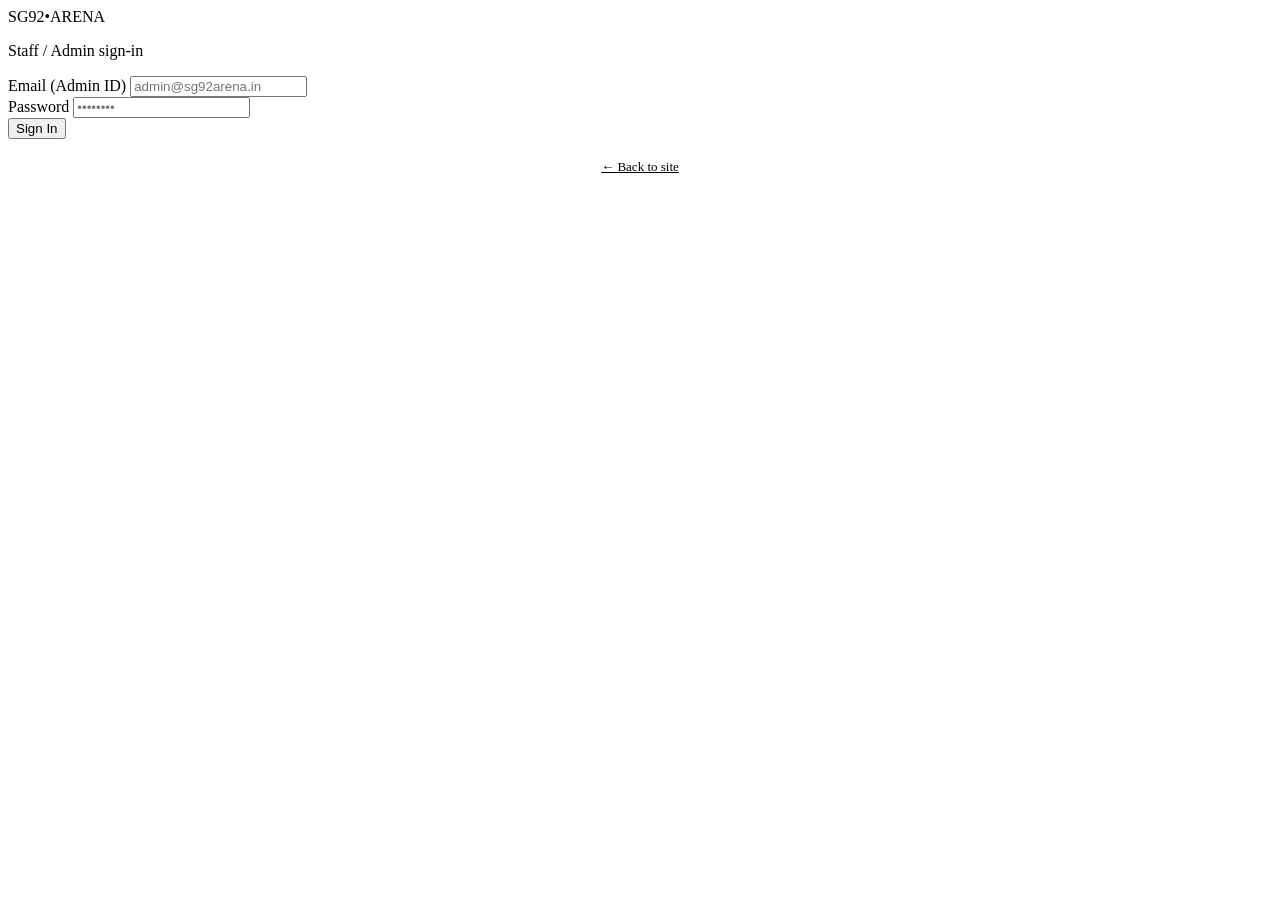
==== admin.html @ 23061be8 "Add files via upload" ====
<!DOCTYPE html>
<html lang="en">
<head>
<meta charset="UTF-8">
<meta name="viewport" content="width=device-width, initial-scale=1.0">
<title>Admin — SG92 Box Cricket Arena</title>
<link href="https://fonts.googleapis.com/css2?family=Teko:wght@500;600;700&family=Work+Sans:wght@400;500;600;700&family=JetBrains+Mono:wght@400;500&display=swap" rel="stylesheet">
<link rel="stylesheet" href="css/style.css">
</head>
<body class="admin-body">

<!-- ===== LOGIN VIEW ===== -->
<div class="login-wrap" id="loginView">
  <div class="login-card">
    <div class="brand">SG92<span class="dot">•</span>ARENA</div>
    <p class="sub">Staff / Admin sign-in</p>
    <form id="loginForm">
      <div class="field">
        <label>Email (Admin ID)</label>
        <input type="email" id="loginEmail" placeholder="admin@sg92arena.in" required>
      </div>
      <div class="field">
        <label>Password</label>
        <input type="password" id="loginPassword" placeholder="••••••••" required>
      </div>
      <button type="submit" class="btn btn-primary btn-block">Sign In</button>
      <div class="form-error" id="loginError"></div>
    </form>
    <p style="text-align:center; margin-top:18px;"><a href="index.html" style="color:var(--text-faint); font-size:13px;">← Back to site</a></p>
  </div>
</div>

<!-- ===== DASHBOARD VIEW ===== -->
<div class="admin-shell" id="dashView" style="display:none;">
  <aside class="admin-side">
    <div class="brand">SG92<span class="dot">•</span>ARENA</div>
    <a href="#" class="nav-item active" data-panel="panelOverview">Overview</a>
    <a href="#" class="nav-item" data-panel="panelSlots">Manage Slots</a>
    <a href="#" class="nav-item" data-panel="panelPricing">Pricing Bands</a>
    <a href="#" class="nav-item" data-panel="panelSettings">Settings</a>
    <button id="logoutBtn" style="margin-top:auto;">Log Out ↩</button>
  </aside>

  <main class="admin-main">
    <div class="admin-topbar">
      <h2 style="font-size:26px;">Dashboard</h2>
      <span id="adminEmailTag" style="font-family:var(--font-mono); font-size:12px; color:var(--text-faint);"></span>
    </div>

    <!-- Overview -->
    <section id="panelOverview" class="panel">
      <div class="admin-grid">
        <div class="admin-card kpi"><div class="val" id="kpiTotal">–</div><div class="lab">Slots Today</div></div>
        <div class="admin-card kpi"><div class="val" id="kpiOpen">–</div><div class="lab">Open</div></div>
        <div class="admin-card kpi"><div class="val" id="kpiFilling">–</div><div class="lab">Filling Fast</div></div>
        <div class="admin-card kpi"><div class="val" id="kpiBooked">–</div><div class="lab">Booked</div></div>
      </div>
      <div class="admin-card" style="margin-top:22px;">
        <h3>Today's Board</h3>
        <table>
          <thead><tr><th>Time</th><th>Band</th><th>Demand %</th><th>Status</th><th>Price</th></tr></thead>
          <tbody id="overviewTableBody"></tbody>
        </table>
      </div>
    </section>

    <!-- Manage Slots -->
    <section id="panelSlots" class="panel" style="display:none;">
      <div class="admin-card">
        <h3>Add / Update Slot</h3>
        <form id="slotForm">
          <div class="admin-grid">
            <div class="field"><label>Date</label><input type="date" id="slotDate" required></div>
            <div class="field"><label>Time Range</label><input type="text" id="slotTime" placeholder="18:00 - 19:00" required></div>
            <div class="field">
              <label>Band</label>
              <select id="slotBand">
                <option value="morning">Morning</option>
                <option value="afternoon">Afternoon</option>
                <option value="evening">Evening</option>
                <option value="night">Night</option>
              </select>
            </div>
            <div class="field"><label>Base Price (₹)</label><input type="number" id="slotBasePrice" required></div>
            <div class="field">
              <label>Status</label>
              <select id="slotStatus">
                <option value="open">Open</option>
                <option value="filling">Filling Fast</option>
                <option value="booked">Booked</option>
              </select>
            </div>
            <div class="field"><label>Demand % (drives surge + "Recommended" badge)</label><input type="number" id="slotDemand" min="0" max="100" value="0"></div>
          </div>
          <button type="submit" class="btn btn-primary">Save Slot</button>
          <input type="hidden" id="slotEditId">
        </form>
      </div>
      <div class="admin-card">
        <h3>All Slots (Today)</h3>
        <table>
          <thead><tr><th>Time</th><th>Band</th><th>Base ₹</th><th>Demand</th><th>Status</th><th></th></tr></thead>
          <tbody id="slotsTableBody"></tbody>
        </table>
      </div>
    </section>

    <!-- Pricing Bands -->
    <section id="panelPricing" class="panel" style="display:none;">
      <div class="admin-card">
        <h3>Time Band Pricing & Surge Rules</h3>
        <p style="color:var(--text-dim); font-size:13.5px; margin-bottom:16px;">These are the default rates shown on the public pricing table. Individual slot prices in "Manage Slots" can still override them.</p>
        <table>
          <thead><tr><th>Band</th><th>Window</th><th>Base ₹/hr</th><th>Surge Threshold</th><th>Surge Multiplier</th></tr></thead>
          <tbody>
            <tr><td>Morning</td><td>6 AM – 12 PM</td><td>₹700</td><td>70% booked</td><td>1.10×</td></tr>
            <tr><td>Afternoon</td><td>12 PM – 5 PM</td><td>₹600</td><td>70% booked</td><td>1.10×</td></tr>
            <tr><td>Evening</td><td>5 PM – 10 PM</td><td>₹1,000</td><td>70% booked</td><td>1.25×</td></tr>
            <tr><td>Night</td><td>10 PM – 1 AM</td><td>₹800</td><td>70% booked</td><td>1.15×</td></tr>
          </tbody>
        </table>
        <p style="color:var(--text-faint); font-size:12.5px; margin-top:14px;">To change these numbers permanently, edit the <code>SURGE_RULES</code> object in <code>js/main.js</code> and the table in <code>index.html</code>. A future version can move this fully into Firestore too.</p>
      </div>
    </section>

    <!-- Settings -->
    <section id="panelSettings" class="panel" style="display:none;">
      <div class="admin-card">
        <h3>WhatsApp & Business Info</h3>
        <p style="color:var(--text-dim); font-size:13.5px;">These values live in <code>js/firebase-config.js</code> under <code>BUSINESS</code> — update the WhatsApp number, ground name, and default message there so every button on the site stays in sync.</p>
      </div>
      <div class="admin-card">
        <h3>Add another admin</h3>
        <p style="color:var(--text-dim); font-size:13.5px;">Go to Firebase Console → Authentication → Users → Add User to create more staff logins with their own email + password.</p>
      </div>
    </section>
  </main>
</div>

<div class="toast" id="toast"></div>

<script type="module" src="js/firebase-config.js"></script>
<script type="module" src="js/admin.js"></script>
</body>
</html>
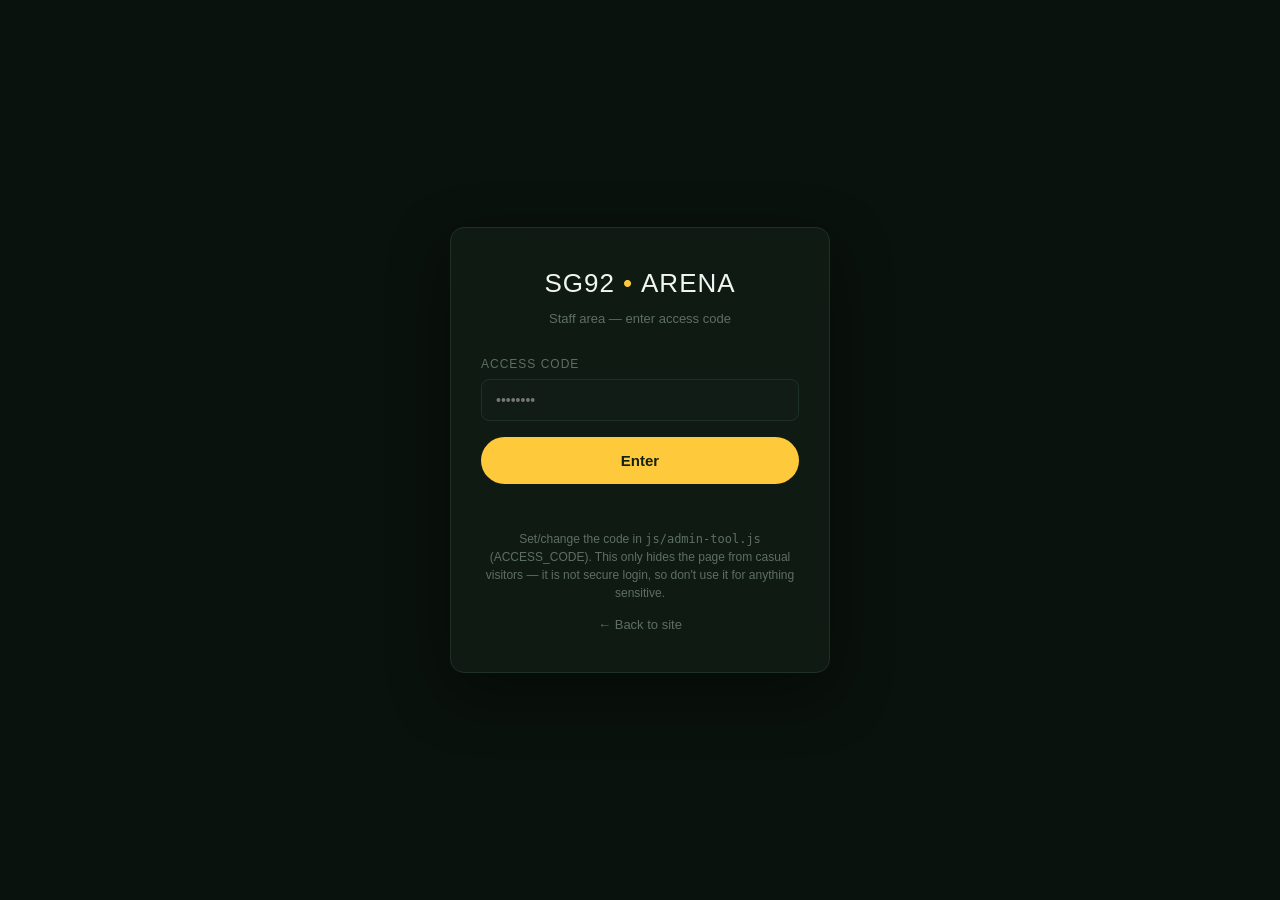
==== commit 9d5fefe0: "Rename index.html to admin.html" ====
--- a/admin.html
+++ b/admin.html
@@ -9,68 +9,46 @@
 </head>
 <body class="admin-body">
 
-<!-- ===== LOGIN VIEW ===== -->
+<!-- ===== ACCESS CODE VIEW ===== -->
 <div class="login-wrap" id="loginView">
   <div class="login-card">
     <div class="brand">SG92<span class="dot">•</span>ARENA</div>
-    <p class="sub">Staff / Admin sign-in</p>
+    <p class="sub">Staff area — enter access code</p>
     <form id="loginForm">
       <div class="field">
-        <label>Email (Admin ID)</label>
-        <input type="email" id="loginEmail" placeholder="admin@sg92arena.in" required>
+        <label>Access Code</label>
+        <input type="password" id="accessCode" placeholder="••••••••" required>
       </div>
-      <div class="field">
-        <label>Password</label>
-        <input type="password" id="loginPassword" placeholder="••••••••" required>
-      </div>
-      <button type="submit" class="btn btn-primary btn-block">Sign In</button>
+      <button type="submit" class="btn btn-primary btn-block">Enter</button>
       <div class="form-error" id="loginError"></div>
     </form>
-    <p style="text-align:center; margin-top:18px;"><a href="index.html" style="color:var(--text-faint); font-size:13px;">← Back to site</a></p>
+    <p style="text-align:center; margin-top:18px; font-size:12px; color:var(--text-faint);">
+      Set/change the code in <code>js/admin-tool.js</code> (ACCESS_CODE). This only hides the page from casual visitors — it is not secure login, so don't use it for anything sensitive.
+    </p>
+    <p style="text-align:center; margin-top:10px;"><a href="index.html" style="color:var(--text-faint); font-size:13px;">← Back to site</a></p>
   </div>
 </div>
 
-<!-- ===== DASHBOARD VIEW ===== -->
+<!-- ===== TOOL VIEW ===== -->
 <div class="admin-shell" id="dashView" style="display:none;">
   <aside class="admin-side">
     <div class="brand">SG92<span class="dot">•</span>ARENA</div>
-    <a href="#" class="nav-item active" data-panel="panelOverview">Overview</a>
-    <a href="#" class="nav-item" data-panel="panelSlots">Manage Slots</a>
-    <a href="#" class="nav-item" data-panel="panelPricing">Pricing Bands</a>
-    <a href="#" class="nav-item" data-panel="panelSettings">Settings</a>
-    <button id="logoutBtn" style="margin-top:auto;">Log Out ↩</button>
+    <a href="#" class="nav-item active" data-panel="panelBuilder">Slot Builder</a>
+    <a href="#" class="nav-item" data-panel="panelHelp">How This Works</a>
+    <button id="logoutBtn" style="margin-top:auto;">Exit ↩</button>
   </aside>
 
   <main class="admin-main">
     <div class="admin-topbar">
-      <h2 style="font-size:26px;">Dashboard</h2>
-      <span id="adminEmailTag" style="font-family:var(--font-mono); font-size:12px; color:var(--text-faint);"></span>
+      <h2 style="font-size:26px;">Today's Slot Builder</h2>
+      <a href="index.html" target="_blank" class="btn btn-outline btn-sm">Preview Site ↗</a>
     </div>
 
-    <!-- Overview -->
-    <section id="panelOverview" class="panel">
-      <div class="admin-grid">
-        <div class="admin-card kpi"><div class="val" id="kpiTotal">–</div><div class="lab">Slots Today</div></div>
-        <div class="admin-card kpi"><div class="val" id="kpiOpen">–</div><div class="lab">Open</div></div>
-        <div class="admin-card kpi"><div class="val" id="kpiFilling">–</div><div class="lab">Filling Fast</div></div>
-        <div class="admin-card kpi"><div class="val" id="kpiBooked">–</div><div class="lab">Booked</div></div>
-      </div>
-      <div class="admin-card" style="margin-top:22px;">
-        <h3>Today's Board</h3>
-        <table>
-          <thead><tr><th>Time</th><th>Band</th><th>Demand %</th><th>Status</th><th>Price</th></tr></thead>
-          <tbody id="overviewTableBody"></tbody>
-        </table>
-      </div>
-    </section>
-
-    <!-- Manage Slots -->
-    <section id="panelSlots" class="panel" style="display:none;">
+    <section id="panelBuilder" class="panel">
       <div class="admin-card">
-        <h3>Add / Update Slot</h3>
+        <h3>Add / Edit a Slot</h3>
         <form id="slotForm">
           <div class="admin-grid">
-            <div class="field"><label>Date</label><input type="date" id="slotDate" required></div>
             <div class="field"><label>Time Range</label><input type="text" id="slotTime" placeholder="18:00 - 19:00" required></div>
             <div class="field">
               <label>Band</label>
@@ -90,48 +68,45 @@
                 <option value="booked">Booked</option>
               </select>
             </div>
-            <div class="field"><label>Demand % (drives surge + "Recommended" badge)</label><input type="number" id="slotDemand" min="0" max="100" value="0"></div>
+            <div class="field"><label>Demand % (drives surge + "Recommended")</label><input type="number" id="slotDemand" min="0" max="100" value="20"></div>
           </div>
-          <button type="submit" class="btn btn-primary">Save Slot</button>
-          <input type="hidden" id="slotEditId">
+          <button type="submit" class="btn btn-primary" id="slotSubmitBtn">Add Slot to List</button>
+          <input type="hidden" id="slotEditIndex" value="-1">
         </form>
       </div>
+
       <div class="admin-card">
-        <h3>All Slots (Today)</h3>
+        <h3>Today's List <span style="color:var(--text-faint); font-weight:400; font-size:13px;">(edit here, then copy the code below into GitHub)</span></h3>
         <table>
           <thead><tr><th>Time</th><th>Band</th><th>Base ₹</th><th>Demand</th><th>Status</th><th></th></tr></thead>
           <tbody id="slotsTableBody"></tbody>
         </table>
       </div>
-    </section>
 
-    <!-- Pricing Bands -->
-    <section id="panelPricing" class="panel" style="display:none;">
       <div class="admin-card">
-        <h3>Time Band Pricing & Surge Rules</h3>
-        <p style="color:var(--text-dim); font-size:13.5px; margin-bottom:16px;">These are the default rates shown on the public pricing table. Individual slot prices in "Manage Slots" can still override them.</p>
-        <table>
-          <thead><tr><th>Band</th><th>Window</th><th>Base ₹/hr</th><th>Surge Threshold</th><th>Surge Multiplier</th></tr></thead>
-          <tbody>
-            <tr><td>Morning</td><td>6 AM – 12 PM</td><td>₹700</td><td>70% booked</td><td>1.10×</td></tr>
-            <tr><td>Afternoon</td><td>12 PM – 5 PM</td><td>₹600</td><td>70% booked</td><td>1.10×</td></tr>
-            <tr><td>Evening</td><td>5 PM – 10 PM</td><td>₹1,000</td><td>70% booked</td><td>1.25×</td></tr>
-            <tr><td>Night</td><td>10 PM – 1 AM</td><td>₹800</td><td>70% booked</td><td>1.15×</td></tr>
-          </tbody>
-        </table>
-        <p style="color:var(--text-faint); font-size:12.5px; margin-top:14px;">To change these numbers permanently, edit the <code>SURGE_RULES</code> object in <code>js/main.js</code> and the table in <code>index.html</code>. A future version can move this fully into Firestore too.</p>
+        <h3>Copy this into GitHub</h3>
+        <p style="color:var(--text-dim); font-size:13.5px; margin-bottom:14px;">
+          Go to your repo → <code>js/slots-data.js</code> → pencil (edit) icon → select all → delete → paste the code below → Commit changes. Your live site updates within about a minute.
+        </p>
+        <textarea id="generatedCode" readonly style="width:100%; height:260px; font-family:var(--font-mono); font-size:12.5px; background:var(--bg-soft); color:var(--text); border:1px solid var(--card-border); border-radius:8px; padding:14px;"></textarea>
+        <button id="copyCodeBtn" class="btn btn-primary" style="margin-top:14px;">Copy Code</button>
       </div>
     </section>
 
-    <!-- Settings -->
-    <section id="panelSettings" class="panel" style="display:none;">
+    <section id="panelHelp" class="panel" style="display:none;">
       <div class="admin-card">
-        <h3>WhatsApp & Business Info</h3>
-        <p style="color:var(--text-dim); font-size:13.5px;">These values live in <code>js/firebase-config.js</code> under <code>BUSINESS</code> — update the WhatsApp number, ground name, and default message there so every button on the site stays in sync.</p>
+        <h3>Why it works this way</h3>
+        <p style="color:var(--text-dim); font-size:14px; line-height:1.7;">
+          This site has no live database, so there's nothing that can charge you money and nothing that needs a server. All slot data lives in one plain file, <code>js/slots-data.js</code>, which your public homepage reads directly.
+          <br><br>
+          This tool is just a convenient form: it builds the list on this page, and when you're happy with it, it writes out the exact code for you to paste into that file on GitHub. GitHub Pages then rebuilds your site automatically, usually within a minute.
+          <br><br>
+          Nothing you do here saves automatically — always finish by pasting the generated code into GitHub and committing it.
+        </p>
       </div>
       <div class="admin-card">
-        <h3>Add another admin</h3>
-        <p style="color:var(--text-dim); font-size:13.5px;">Go to Firebase Console → Authentication → Users → Add User to create more staff logins with their own email + password.</p>
+        <h3>WhatsApp number & business name</h3>
+        <p style="color:var(--text-dim); font-size:14px;">Edit those directly in <code>js/config.js</code> on GitHub — same pencil-icon-and-commit process.</p>
       </div>
     </section>
   </main>
@@ -139,7 +114,7 @@
 
 <div class="toast" id="toast"></div>
 
-<script type="module" src="js/firebase-config.js"></script>
-<script type="module" src="js/admin.js"></script>
+<script src="js/slots-data.js"></script>
+<script src="js/admin-tool.js"></script>
 </body>
 </html>
--- a/css/style.css
+++ b/css/style.css
@@ -0,0 +1,479 @@
+/* =========================================================
+   SG92 BOX CRICKET — Design tokens
+   Palette: near-black turf, floodlight amber, scoreboard red
+   Type: Teko (scoreboard display) + Work Sans (body) + JetBrains Mono (digits)
+   ========================================================= */
+:root{
+  --bg:            #0a120d;
+  --bg-soft:       #101c15;
+  --turf:          #16311f;
+  --turf-line:     #1f4429;
+  --amber:         #ffc93c;
+  --amber-dim:     #7a611c;
+  --red:           #e4483a;
+  --green-live:    #55c07a;
+  --text:          #f2f4ef;
+  --text-dim:      #9db0a2;
+  --text-faint:    #5d6f63;
+  --card:          #0f1a13;
+  --card-border:   #1e3126;
+  --radius:        14px;
+  --shadow:        0 20px 60px rgba(0,0,0,0.45);
+
+  --font-display:  'Teko', sans-serif;
+  --font-body:     'Work Sans', sans-serif;
+  --font-mono:     'JetBrains Mono', monospace;
+}
+
+*{box-sizing:border-box; margin:0; padding:0;}
+html{scroll-behavior:smooth;}
+body{
+  background:var(--bg);
+  color:var(--text);
+  font-family:var(--font-body);
+  line-height:1.5;
+  -webkit-font-smoothing:antialiased;
+}
+img{max-width:100%; display:block;}
+a{color:inherit; text-decoration:none;}
+ul{list-style:none;}
+button{font-family:inherit; cursor:pointer;}
+
+.container{
+  max-width:1180px;
+  margin:0 auto;
+  padding:0 24px;
+}
+
+/* Subtle turf-stripe texture used behind sections */
+.turf-bg{
+  background-image:
+    repeating-linear-gradient(100deg, rgba(255,255,255,0.015) 0 60px, transparent 60px 120px);
+  background-color:var(--bg-soft);
+}
+
+/* ---------- Typography ---------- */
+h1,h2,h3,.scoreboard-num{
+  font-family:var(--font-display);
+  font-weight:600;
+  letter-spacing:0.5px;
+  text-transform:uppercase;
+  line-height:0.95;
+}
+h2{font-size:clamp(32px,5vw,48px); color:var(--text);}
+h2 .accent{color:var(--amber);}
+.eyebrow{
+  font-family:var(--font-mono);
+  font-size:12px;
+  letter-spacing:3px;
+  text-transform:uppercase;
+  color:var(--amber);
+  display:inline-flex;
+  align-items:center;
+  gap:10px;
+  margin-bottom:14px;
+}
+.eyebrow::before{
+  content:"";
+  width:24px; height:2px;
+  background:var(--amber);
+  display:inline-block;
+}
+.section-intro{max-width:560px; color:var(--text-dim); margin-top:10px; font-size:16px;}
+
+/* ---------- Buttons ---------- */
+.btn{
+  display:inline-flex; align-items:center; justify-content:center; gap:10px;
+  padding:14px 26px;
+  border-radius:999px;
+  font-weight:600;
+  font-size:15px;
+  border:1px solid transparent;
+  transition:transform .15s ease, box-shadow .15s ease, background .15s ease;
+}
+.btn-primary{
+  background:var(--amber);
+  color:#12200f;
+}
+.btn-primary:hover{transform:translateY(-2px); box-shadow:0 10px 24px rgba(255,201,60,0.25);}
+.btn-outline{
+  border-color:rgba(255,255,255,0.25);
+  color:var(--text);
+}
+.btn-outline:hover{border-color:var(--amber); color:var(--amber);}
+.btn-whatsapp{
+  background:#25D366;
+  color:#06210f;
+}
+.btn-whatsapp:hover{transform:translateY(-2px); box-shadow:0 10px 24px rgba(37,211,102,0.3);}
+.btn-block{width:100%;}
+.btn-sm{padding:9px 16px; font-size:13px;}
+.btn-danger{background:var(--red); color:#fff;}
+
+/* ---------- Nav ---------- */
+.nav{
+  position:sticky; top:0; z-index:50;
+  background:rgba(10,18,13,0.85);
+  backdrop-filter:blur(10px);
+  border-bottom:1px solid rgba(255,255,255,0.06);
+}
+.nav-inner{
+  display:flex; align-items:center; justify-content:space-between;
+  padding:16px 24px;
+}
+.brand{
+  font-family:var(--font-display);
+  font-size:26px;
+  letter-spacing:1px;
+  display:flex; align-items:center; gap:8px;
+}
+.brand .dot{color:var(--amber);}
+.nav-links{display:flex; gap:28px; font-size:14px; letter-spacing:0.3px;}
+.nav-links a{color:var(--text-dim); transition:color .15s;}
+.nav-links a:hover{color:var(--amber);}
+.nav-cta{display:flex; gap:12px; align-items:center;}
+.nav-toggle{display:none; background:none; border:none; color:var(--text); font-size:26px;}
+
+@media (max-width:860px){
+  .nav-links{display:none;}
+  .nav-toggle{display:block;}
+}
+
+/* ---------- Hero (the scoreboard) ---------- */
+.hero{
+  position:relative;
+  padding:64px 0 40px;
+  overflow:hidden;
+  background:
+    radial-gradient(1200px 500px at 80% -10%, rgba(255,201,60,0.08), transparent 60%),
+    linear-gradient(180deg, #0a120d 0%, #0a120d 100%);
+}
+.hero-grid{
+  display:grid;
+  grid-template-columns:1.05fr 0.95fr;
+  gap:48px;
+  align-items:center;
+}
+@media (max-width:960px){ .hero-grid{grid-template-columns:1fr;} }
+
+.hero-title{
+  font-size:clamp(48px,7vw,84px);
+  color:var(--text);
+}
+.hero-title .line2{color:var(--amber);}
+.hero-sub{
+  color:var(--text-dim);
+  font-size:17px;
+  max-width:460px;
+  margin:18px 0 30px;
+}
+.hero-actions{display:flex; gap:14px; flex-wrap:wrap; margin-bottom:34px;}
+.hero-meta{
+  display:flex; gap:28px; flex-wrap:wrap;
+  font-family:var(--font-mono);
+  font-size:12.5px;
+  color:var(--text-faint);
+  text-transform:uppercase;
+  letter-spacing:1px;
+}
+.hero-meta strong{color:var(--text-dim); display:block; font-size:11px; letter-spacing:2px; margin-bottom:4px;}
+
+/* Live scoreboard panel */
+.scoreboard{
+  background:var(--card);
+  border:1px solid var(--card-border);
+  border-radius:var(--radius);
+  box-shadow:var(--shadow);
+  overflow:hidden;
+}
+.scoreboard-head{
+  display:flex; align-items:center; justify-content:space-between;
+  padding:16px 20px;
+  background:var(--turf);
+  border-bottom:1px solid var(--card-border);
+}
+.scoreboard-head .title{
+  font-family:var(--font-display);
+  font-size:20px; letter-spacing:1px;
+}
+.live-pill{
+  display:inline-flex; align-items:center; gap:6px;
+  font-family:var(--font-mono);
+  font-size:11px; letter-spacing:1.5px;
+  color:var(--green-live);
+  text-transform:uppercase;
+}
+.live-dot{
+  width:8px; height:8px; border-radius:50%;
+  background:var(--green-live);
+  box-shadow:0 0 0 0 rgba(85,192,122,0.6);
+  animation:pulse 1.6s infinite;
+}
+@keyframes pulse{
+  0%{box-shadow:0 0 0 0 rgba(85,192,122,0.55);}
+  70%{box-shadow:0 0 0 8px rgba(85,192,122,0);}
+  100%{box-shadow:0 0 0 0 rgba(85,192,122,0);}
+}
+.scoreboard-body{padding:14px;}
+.slot-row{
+  display:grid;
+  grid-template-columns:auto 1fr auto auto;
+  align-items:center;
+  gap:14px;
+  padding:12px 12px;
+  border-radius:10px;
+  border:1px solid transparent;
+}
+.slot-row + .slot-row{margin-top:6px;}
+.slot-row.recommended{
+  border-color:rgba(255,201,60,0.4);
+  background:rgba(255,201,60,0.06);
+}
+.slot-time{
+  font-family:var(--font-mono);
+  font-size:15px;
+  color:var(--text);
+  min-width:112px;
+}
+.slot-tag{
+  font-size:11px;
+  font-family:var(--font-mono);
+  letter-spacing:1px;
+  text-transform:uppercase;
+  color:var(--text-faint);
+}
+.slot-tag.hot{color:var(--amber);}
+.status-chip{
+  font-size:11px;
+  font-family:var(--font-mono);
+  letter-spacing:1px;
+  text-transform:uppercase;
+  padding:5px 10px;
+  border-radius:999px;
+  white-space:nowrap;
+}
+.status-open{background:rgba(85,192,122,0.15); color:var(--green-live);}
+.status-filling{background:rgba(255,201,60,0.15); color:var(--amber);}
+.status-booked{background:rgba(228,72,58,0.15); color:var(--red);}
+.slot-price{
+  font-family:var(--font-mono);
+  font-size:17px;
+  text-align:right;
+  min-width:88px;
+}
+.slot-price .was{
+  color:var(--text-faint);
+  text-decoration:line-through;
+  font-size:12px;
+  margin-right:6px;
+}
+.slot-price .surge{color:var(--red);}
+.scoreboard-foot{
+  padding:12px 20px;
+  border-top:1px solid var(--card-border);
+  font-family:var(--font-mono);
+  font-size:11px;
+  color:var(--text-faint);
+  letter-spacing:0.5px;
+  display:flex; justify-content:space-between; flex-wrap:wrap; gap:6px;
+}
+
+/* ---------- Strip stats ---------- */
+.stat-strip{
+  border-top:1px solid var(--card-border);
+  border-bottom:1px solid var(--card-border);
+  background:var(--bg-soft);
+}
+.stat-strip .container{
+  display:grid; grid-template-columns:repeat(4,1fr);
+  padding:26px 24px;
+}
+.stat{text-align:center; padding:0 10px;}
+.stat .num{font-family:var(--font-display); font-size:40px; color:var(--amber);}
+.stat .label{font-size:12px; color:var(--text-faint); text-transform:uppercase; letter-spacing:1px;}
+@media (max-width:700px){ .stat-strip .container{grid-template-columns:repeat(2,1fr); gap:20px;} }
+
+/* ---------- Sections ---------- */
+section{padding:88px 0;}
+
+/* Facilities */
+.facility-grid{
+  display:grid; grid-template-columns:repeat(4,1fr); gap:18px; margin-top:44px;
+}
+@media (max-width:900px){ .facility-grid{grid-template-columns:repeat(2,1fr);} }
+@media (max-width:520px){ .facility-grid{grid-template-columns:1fr;} }
+.facility-card{
+  background:var(--card);
+  border:1px solid var(--card-border);
+  border-radius:var(--radius);
+  padding:24px 20px;
+  transition:border-color .15s, transform .15s;
+}
+.facility-card:hover{border-color:var(--amber-dim); transform:translateY(-3px);}
+.facility-card .icon{font-size:28px; margin-bottom:14px;}
+.facility-card h3{font-family:var(--font-body); font-weight:600; font-size:16px; text-transform:none; letter-spacing:0; margin-bottom:6px;}
+.facility-card p{font-size:13.5px; color:var(--text-dim);}
+
+/* Pricing */
+.pricing-table{
+  margin-top:44px;
+  border:1px solid var(--card-border);
+  border-radius:var(--radius);
+  overflow:hidden;
+}
+.pricing-row{
+  display:grid;
+  grid-template-columns:1.4fr 1fr 1fr;
+  border-bottom:1px solid var(--card-border);
+}
+.pricing-row:last-child{border-bottom:none;}
+.pricing-row.head{background:var(--turf); font-family:var(--font-mono); font-size:11px; letter-spacing:1.5px; text-transform:uppercase; color:var(--text-dim);}
+.pricing-row > div{padding:18px 22px; display:flex; align-items:center;}
+.pricing-row .band-name{font-weight:600;}
+.pricing-row .band-sub{font-size:12.5px; color:var(--text-faint); margin-left:8px;}
+.pricing-row .price{font-family:var(--font-mono); font-size:17px;}
+.pricing-row .peak-note{font-size:12px; color:var(--red); font-family:var(--font-mono);}
+.pricing-note{
+  margin-top:18px; font-size:13px; color:var(--text-faint);
+  display:flex; gap:10px; align-items:flex-start;
+}
+
+/* Gallery */
+.gallery-grid{
+  display:grid; grid-template-columns:repeat(4,1fr); grid-auto-rows:150px; gap:14px; margin-top:44px;
+}
+.gallery-grid > div:nth-child(1){grid-column:span 2; grid-row:span 2;}
+.gallery-grid > div{
+  background:linear-gradient(160deg,var(--turf),var(--bg-soft));
+  border:1px solid var(--card-border);
+  border-radius:12px;
+  display:flex; align-items:center; justify-content:center;
+  color:var(--text-faint); font-family:var(--font-mono); font-size:12px; text-align:center; padding:10px;
+}
+@media (max-width:760px){
+  .gallery-grid{grid-template-columns:repeat(2,1fr); grid-auto-rows:120px;}
+  .gallery-grid > div:nth-child(1){grid-column:span 2; grid-row:span 1;}
+}
+
+/* Location */
+.location-wrap{
+  display:grid; grid-template-columns:1fr 1fr; gap:40px; margin-top:44px; align-items:start;
+}
+@media (max-width:860px){ .location-wrap{grid-template-columns:1fr;} }
+.map-embed{
+  border:1px solid var(--card-border); border-radius:var(--radius); overflow:hidden; height:360px;
+}
+.map-embed iframe{width:100%; height:100%; border:0; filter:grayscale(0.3) invert(0.92) contrast(0.9);}
+.location-details p{color:var(--text-dim); margin-bottom:10px;}
+.location-details .addr{
+  font-family:var(--font-mono); font-size:14px; color:var(--text); background:var(--card);
+  border:1px solid var(--card-border); padding:16px; border-radius:10px; margin:18px 0;
+}
+
+/* Testimonials */
+.review-grid{display:grid; grid-template-columns:repeat(3,1fr); gap:18px; margin-top:44px;}
+@media (max-width:860px){ .review-grid{grid-template-columns:1fr;} }
+.review-card{background:var(--card); border:1px solid var(--card-border); border-radius:var(--radius); padding:24px;}
+.review-card .stars{color:var(--amber); letter-spacing:2px; margin-bottom:10px;}
+.review-card p{color:var(--text-dim); font-size:14.5px; margin-bottom:14px;}
+.review-card .who{font-family:var(--font-mono); font-size:12px; color:var(--text-faint); text-transform:uppercase;}
+
+/* CTA band */
+.cta-band{
+  background:linear-gradient(120deg,var(--turf),#0d1f14);
+  border-top:1px solid var(--card-border);
+  border-bottom:1px solid var(--card-border);
+  text-align:center;
+  padding:70px 24px;
+}
+.cta-band h2{margin-bottom:14px;}
+.cta-band p{color:var(--text-dim); margin-bottom:28px;}
+.cta-actions{display:flex; gap:14px; justify-content:center; flex-wrap:wrap;}
+
+/* Footer */
+footer{padding:50px 0 30px; border-top:1px solid var(--card-border);}
+.footer-grid{display:grid; grid-template-columns:2fr 1fr 1fr; gap:36px;}
+@media (max-width:700px){ .footer-grid{grid-template-columns:1fr; gap:26px;} }
+.footer-grid h4{font-size:13px; text-transform:uppercase; letter-spacing:1.5px; color:var(--text-faint); margin-bottom:14px;}
+.footer-grid ul li{margin-bottom:8px; font-size:14px; color:var(--text-dim);}
+.footer-bottom{
+  margin-top:40px; padding-top:20px; border-top:1px solid var(--card-border);
+  display:flex; justify-content:space-between; flex-wrap:wrap; gap:10px;
+  font-size:12.5px; color:var(--text-faint);
+}
+
+/* Floating WhatsApp button */
+.wa-float{
+  position:fixed; right:22px; bottom:22px; z-index:60;
+  width:58px; height:58px; border-radius:50%;
+  background:#25D366; color:#06210f;
+  display:flex; align-items:center; justify-content:center;
+  font-size:28px;
+  box-shadow:0 10px 30px rgba(37,211,102,0.4);
+  animation:float-pulse 2.4s infinite;
+}
+@keyframes float-pulse{
+  0%{box-shadow:0 0 0 0 rgba(37,211,102,0.5);}
+  70%{box-shadow:0 0 0 14px rgba(37,211,102,0);}
+  100%{box-shadow:0 0 0 0 rgba(37,211,102,0);}
+}
+
+/* ---------- Admin ---------- */
+.admin-body{background:var(--bg); min-height:100vh;}
+.login-wrap{
+  min-height:100vh; display:flex; align-items:center; justify-content:center; padding:24px;
+}
+.login-card{
+  width:100%; max-width:380px;
+  background:var(--card); border:1px solid var(--card-border);
+  border-radius:var(--radius); padding:36px 30px; box-shadow:var(--shadow);
+}
+.login-card .brand{justify-content:center; margin-bottom:6px;}
+.login-card p.sub{text-align:center; color:var(--text-faint); font-size:13px; margin-bottom:26px;}
+.field{margin-bottom:16px;}
+.field label{display:block; font-size:12px; letter-spacing:1px; text-transform:uppercase; color:var(--text-faint); margin-bottom:6px;}
+.field input, .field select, .field textarea{
+  width:100%; padding:12px 14px; border-radius:8px;
+  background:var(--bg-soft); border:1px solid var(--card-border); color:var(--text);
+  font-family:var(--font-body); font-size:14px;
+}
+.field input:focus, .field select:focus, .field textarea:focus{outline:none; border-color:var(--amber);}
+.form-error{color:var(--red); font-size:13px; margin-top:10px; min-height:18px;}
+
+.admin-shell{display:grid; grid-template-columns:220px 1fr; min-height:100vh;}
+@media (max-width:800px){ .admin-shell{grid-template-columns:1fr;} }
+.admin-side{
+  background:var(--bg-soft); border-right:1px solid var(--card-border);
+  padding:24px 18px; display:flex; flex-direction:column; gap:6px;
+}
+.admin-side .brand{margin-bottom:24px; font-size:22px;}
+.admin-side a, .admin-side button{
+  display:block; width:100%; text-align:left; padding:11px 14px; border-radius:8px;
+  color:var(--text-dim); background:none; border:none; font-size:14px;
+}
+.admin-side a.active, .admin-side a:hover, .admin-side button:hover{background:var(--card); color:var(--amber);}
+.admin-main{padding:30px 34px;}
+.admin-topbar{display:flex; justify-content:space-between; align-items:center; margin-bottom:26px; flex-wrap:wrap; gap:12px;}
+.admin-card{background:var(--card); border:1px solid var(--card-border); border-radius:var(--radius); padding:24px; margin-bottom:22px;}
+.admin-card h3{font-family:var(--font-body); text-transform:none; letter-spacing:0; font-size:17px; font-weight:600; margin-bottom:16px;}
+.admin-grid{display:grid; grid-template-columns:repeat(auto-fit,minmax(240px,1fr)); gap:18px;}
+table{width:100%; border-collapse:collapse; font-size:13.5px;}
+th, td{text-align:left; padding:10px 12px; border-bottom:1px solid var(--card-border);}
+th{color:var(--text-faint); font-size:11px; text-transform:uppercase; letter-spacing:1px; font-weight:600;}
+.tag{display:inline-block; padding:3px 9px; border-radius:6px; font-size:11px; font-family:var(--font-mono);}
+.tag.open{background:rgba(85,192,122,0.15); color:var(--green-live);}
+.tag.booked{background:rgba(228,72,58,0.15); color:var(--red);}
+.tag.filling{background:rgba(255,201,60,0.15); color:var(--amber);}
+.kpi{display:flex; flex-direction:column; gap:6px;}
+.kpi .val{font-family:var(--font-display); font-size:34px; color:var(--amber);}
+.kpi .lab{font-size:12px; color:var(--text-faint); text-transform:uppercase; letter-spacing:1px;}
+.row-actions{display:flex; gap:8px;}
+.icon-btn{background:none; border:1px solid var(--card-border); color:var(--text-dim); border-radius:6px; padding:6px 10px; font-size:12px;}
+.icon-btn:hover{border-color:var(--amber); color:var(--amber);}
+.toast{
+  position:fixed; top:20px; right:20px; z-index:100;
+  background:var(--card); border:1px solid var(--card-border); border-left:3px solid var(--green-live);
+  padding:14px 18px; border-radius:10px; font-size:13.5px; box-shadow:var(--shadow);
+  display:none;
+}
+.toast.error{border-left-color:var(--red);}
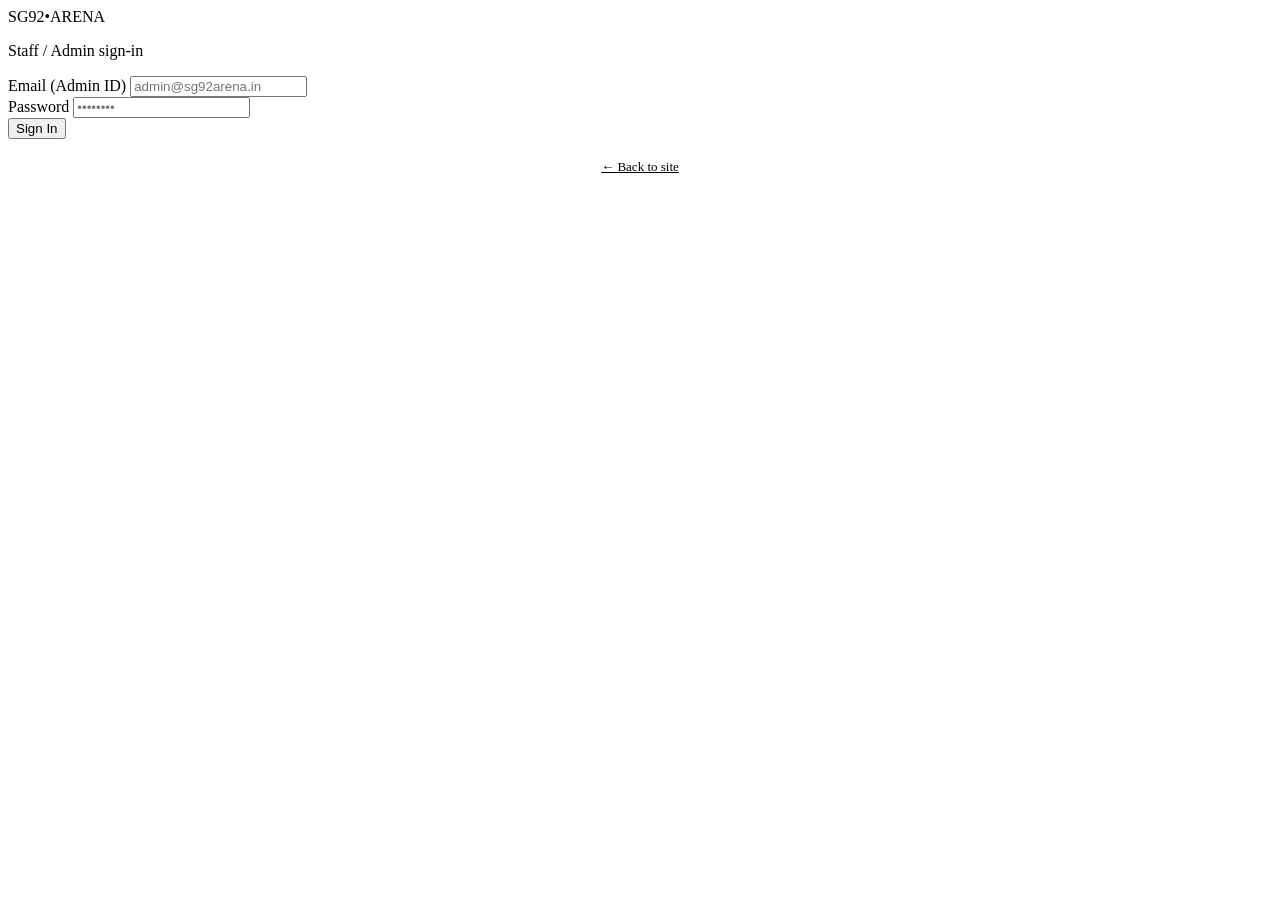
==== commit 105bd5f6: "Add files via upload" ====
--- a/admin.html
+++ b/admin.html
@@ -9,46 +9,68 @@
 </head>
 <body class="admin-body">
 
-<!-- ===== ACCESS CODE VIEW ===== -->
+<!-- ===== LOGIN VIEW ===== -->
 <div class="login-wrap" id="loginView">
   <div class="login-card">
     <div class="brand">SG92<span class="dot">•</span>ARENA</div>
-    <p class="sub">Staff area — enter access code</p>
+    <p class="sub">Staff / Admin sign-in</p>
     <form id="loginForm">
       <div class="field">
-        <label>Access Code</label>
-        <input type="password" id="accessCode" placeholder="••••••••" required>
+        <label>Email (Admin ID)</label>
+        <input type="email" id="loginEmail" placeholder="admin@sg92arena.in" required>
       </div>
-      <button type="submit" class="btn btn-primary btn-block">Enter</button>
+      <div class="field">
+        <label>Password</label>
+        <input type="password" id="loginPassword" placeholder="••••••••" required>
+      </div>
+      <button type="submit" class="btn btn-primary btn-block">Sign In</button>
       <div class="form-error" id="loginError"></div>
     </form>
-    <p style="text-align:center; margin-top:18px; font-size:12px; color:var(--text-faint);">
-      Set/change the code in <code>js/admin-tool.js</code> (ACCESS_CODE). This only hides the page from casual visitors — it is not secure login, so don't use it for anything sensitive.
-    </p>
-    <p style="text-align:center; margin-top:10px;"><a href="index.html" style="color:var(--text-faint); font-size:13px;">← Back to site</a></p>
+    <p style="text-align:center; margin-top:18px;"><a href="index.html" style="color:var(--text-faint); font-size:13px;">← Back to site</a></p>
   </div>
 </div>
 
-<!-- ===== TOOL VIEW ===== -->
+<!-- ===== DASHBOARD VIEW ===== -->
 <div class="admin-shell" id="dashView" style="display:none;">
   <aside class="admin-side">
     <div class="brand">SG92<span class="dot">•</span>ARENA</div>
-    <a href="#" class="nav-item active" data-panel="panelBuilder">Slot Builder</a>
-    <a href="#" class="nav-item" data-panel="panelHelp">How This Works</a>
-    <button id="logoutBtn" style="margin-top:auto;">Exit ↩</button>
+    <a href="#" class="nav-item active" data-panel="panelOverview">Overview</a>
+    <a href="#" class="nav-item" data-panel="panelSlots">Manage Slots</a>
+    <a href="#" class="nav-item" data-panel="panelPricing">Pricing Bands</a>
+    <a href="#" class="nav-item" data-panel="panelSettings">Settings</a>
+    <button id="logoutBtn" style="margin-top:auto;">Log Out ↩</button>
   </aside>
 
   <main class="admin-main">
     <div class="admin-topbar">
-      <h2 style="font-size:26px;">Today's Slot Builder</h2>
-      <a href="index.html" target="_blank" class="btn btn-outline btn-sm">Preview Site ↗</a>
+      <h2 style="font-size:26px;">Dashboard</h2>
+      <span id="adminEmailTag" style="font-family:var(--font-mono); font-size:12px; color:var(--text-faint);"></span>
     </div>
 
-    <section id="panelBuilder" class="panel">
+    <!-- Overview -->
+    <section id="panelOverview" class="panel">
+      <div class="admin-grid">
+        <div class="admin-card kpi"><div class="val" id="kpiTotal">–</div><div class="lab">Slots Today</div></div>
+        <div class="admin-card kpi"><div class="val" id="kpiOpen">–</div><div class="lab">Open</div></div>
+        <div class="admin-card kpi"><div class="val" id="kpiFilling">–</div><div class="lab">Filling Fast</div></div>
+        <div class="admin-card kpi"><div class="val" id="kpiBooked">–</div><div class="lab">Booked</div></div>
+      </div>
+      <div class="admin-card" style="margin-top:22px;">
+        <h3>Today's Board</h3>
+        <table>
+          <thead><tr><th>Time</th><th>Band</th><th>Demand %</th><th>Status</th><th>Price</th></tr></thead>
+          <tbody id="overviewTableBody"></tbody>
+        </table>
+      </div>
+    </section>
+
+    <!-- Manage Slots -->
+    <section id="panelSlots" class="panel" style="display:none;">
       <div class="admin-card">
-        <h3>Add / Edit a Slot</h3>
+        <h3>Add / Update Slot</h3>
         <form id="slotForm">
           <div class="admin-grid">
+            <div class="field"><label>Date</label><input type="date" id="slotDate" required></div>
             <div class="field"><label>Time Range</label><input type="text" id="slotTime" placeholder="18:00 - 19:00" required></div>
             <div class="field">
               <label>Band</label>
@@ -68,45 +90,48 @@
                 <option value="booked">Booked</option>
               </select>
             </div>
-            <div class="field"><label>Demand % (drives surge + "Recommended")</label><input type="number" id="slotDemand" min="0" max="100" value="20"></div>
+            <div class="field"><label>Demand % (drives surge + "Recommended" badge)</label><input type="number" id="slotDemand" min="0" max="100" value="0"></div>
           </div>
-          <button type="submit" class="btn btn-primary" id="slotSubmitBtn">Add Slot to List</button>
-          <input type="hidden" id="slotEditIndex" value="-1">
+          <button type="submit" class="btn btn-primary">Save Slot</button>
+          <input type="hidden" id="slotEditId">
         </form>
       </div>
-
       <div class="admin-card">
-        <h3>Today's List <span style="color:var(--text-faint); font-weight:400; font-size:13px;">(edit here, then copy the code below into GitHub)</span></h3>
+        <h3>All Slots (Today)</h3>
         <table>
           <thead><tr><th>Time</th><th>Band</th><th>Base ₹</th><th>Demand</th><th>Status</th><th></th></tr></thead>
           <tbody id="slotsTableBody"></tbody>
         </table>
       </div>
+    </section>
 
+    <!-- Pricing Bands -->
+    <section id="panelPricing" class="panel" style="display:none;">
       <div class="admin-card">
-        <h3>Copy this into GitHub</h3>
-        <p style="color:var(--text-dim); font-size:13.5px; margin-bottom:14px;">
-          Go to your repo → <code>js/slots-data.js</code> → pencil (edit) icon → select all → delete → paste the code below → Commit changes. Your live site updates within about a minute.
-        </p>
-        <textarea id="generatedCode" readonly style="width:100%; height:260px; font-family:var(--font-mono); font-size:12.5px; background:var(--bg-soft); color:var(--text); border:1px solid var(--card-border); border-radius:8px; padding:14px;"></textarea>
-        <button id="copyCodeBtn" class="btn btn-primary" style="margin-top:14px;">Copy Code</button>
+        <h3>Time Band Pricing & Surge Rules</h3>
+        <p style="color:var(--text-dim); font-size:13.5px; margin-bottom:16px;">These are the default rates shown on the public pricing table. Individual slot prices in "Manage Slots" can still override them.</p>
+        <table>
+          <thead><tr><th>Band</th><th>Window</th><th>Base ₹/hr</th><th>Surge Threshold</th><th>Surge Multiplier</th></tr></thead>
+          <tbody>
+            <tr><td>Morning</td><td>6 AM – 12 PM</td><td>₹700</td><td>70% booked</td><td>1.10×</td></tr>
+            <tr><td>Afternoon</td><td>12 PM – 5 PM</td><td>₹600</td><td>70% booked</td><td>1.10×</td></tr>
+            <tr><td>Evening</td><td>5 PM – 10 PM</td><td>₹1,000</td><td>70% booked</td><td>1.25×</td></tr>
+            <tr><td>Night</td><td>10 PM – 1 AM</td><td>₹800</td><td>70% booked</td><td>1.15×</td></tr>
+          </tbody>
+        </table>
+        <p style="color:var(--text-faint); font-size:12.5px; margin-top:14px;">To change these numbers permanently, edit the <code>SURGE_RULES</code> object in <code>js/main.js</code> and the table in <code>index.html</code>. A future version can move this fully into Firestore too.</p>
       </div>
     </section>
 
-    <section id="panelHelp" class="panel" style="display:none;">
+    <!-- Settings -->
+    <section id="panelSettings" class="panel" style="display:none;">
       <div class="admin-card">
-        <h3>Why it works this way</h3>
-        <p style="color:var(--text-dim); font-size:14px; line-height:1.7;">
-          This site has no live database, so there's nothing that can charge you money and nothing that needs a server. All slot data lives in one plain file, <code>js/slots-data.js</code>, which your public homepage reads directly.
-          <br><br>
-          This tool is just a convenient form: it builds the list on this page, and when you're happy with it, it writes out the exact code for you to paste into that file on GitHub. GitHub Pages then rebuilds your site automatically, usually within a minute.
-          <br><br>
-          Nothing you do here saves automatically — always finish by pasting the generated code into GitHub and committing it.
-        </p>
+        <h3>WhatsApp & Business Info</h3>
+        <p style="color:var(--text-dim); font-size:13.5px;">These values live in <code>js/firebase-config.js</code> under <code>BUSINESS</code> — update the WhatsApp number, ground name, and default message there so every button on the site stays in sync.</p>
       </div>
       <div class="admin-card">
-        <h3>WhatsApp number & business name</h3>
-        <p style="color:var(--text-dim); font-size:14px;">Edit those directly in <code>js/config.js</code> on GitHub — same pencil-icon-and-commit process.</p>
+        <h3>Add another admin</h3>
+        <p style="color:var(--text-dim); font-size:13.5px;">Go to Firebase Console → Authentication → Users → Add User to create more staff logins with their own email + password.</p>
       </div>
     </section>
   </main>
@@ -114,7 +139,7 @@
 
 <div class="toast" id="toast"></div>
 
-<script src="js/slots-data.js"></script>
-<script src="js/admin-tool.js"></script>
+<script type="module" src="js/firebase-config.js"></script>
+<script type="module" src="js/admin.js"></script>
 </body>
 </html>
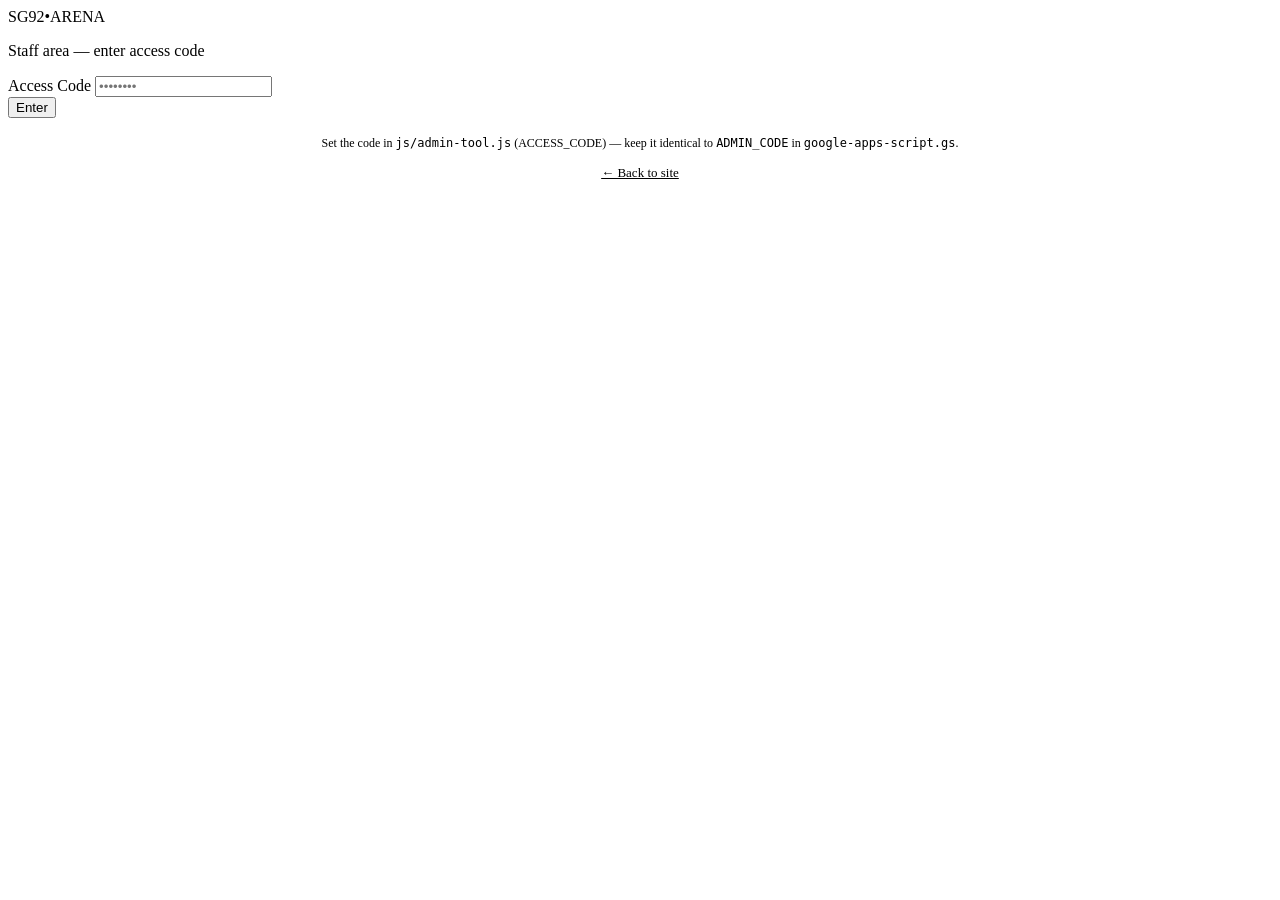
==== commit ce6c2323: "Add files via upload" ====
--- a/admin.html
+++ b/admin.html
@@ -9,24 +9,23 @@
 </head>
 <body class="admin-body">
 
-<!-- ===== LOGIN VIEW ===== -->
+<!-- ===== ACCESS CODE VIEW ===== -->
 <div class="login-wrap" id="loginView">
   <div class="login-card">
     <div class="brand">SG92<span class="dot">•</span>ARENA</div>
-    <p class="sub">Staff / Admin sign-in</p>
+    <p class="sub">Staff area — enter access code</p>
     <form id="loginForm">
       <div class="field">
-        <label>Email (Admin ID)</label>
-        <input type="email" id="loginEmail" placeholder="admin@sg92arena.in" required>
+        <label>Access Code</label>
+        <input type="password" id="accessCode" placeholder="••••••••" required>
       </div>
-      <div class="field">
-        <label>Password</label>
-        <input type="password" id="loginPassword" placeholder="••••••••" required>
-      </div>
-      <button type="submit" class="btn btn-primary btn-block">Sign In</button>
+      <button type="submit" class="btn btn-primary btn-block">Enter</button>
       <div class="form-error" id="loginError"></div>
     </form>
-    <p style="text-align:center; margin-top:18px;"><a href="index.html" style="color:var(--text-faint); font-size:13px;">← Back to site</a></p>
+    <p style="text-align:center; margin-top:18px; font-size:12px; color:var(--text-faint);">
+      Set the code in <code>js/admin-tool.js</code> (ACCESS_CODE) — keep it identical to <code>ADMIN_CODE</code> in <code>google-apps-script.gs</code>.
+    </p>
+    <p style="text-align:center; margin-top:10px;"><a href="index.html" style="color:var(--text-faint); font-size:13px;">← Back to site</a></p>
   </div>
 </div>
 
@@ -34,43 +33,29 @@
 <div class="admin-shell" id="dashView" style="display:none;">
   <aside class="admin-side">
     <div class="brand">SG92<span class="dot">•</span>ARENA</div>
-    <a href="#" class="nav-item active" data-panel="panelOverview">Overview</a>
-    <a href="#" class="nav-item" data-panel="panelSlots">Manage Slots</a>
-    <a href="#" class="nav-item" data-panel="panelPricing">Pricing Bands</a>
-    <a href="#" class="nav-item" data-panel="panelSettings">Settings</a>
-    <button id="logoutBtn" style="margin-top:auto;">Log Out ↩</button>
+    <a href="#" class="nav-item active" data-panel="panelBuilder">Slot Builder</a>
+    <a href="#" class="nav-item" data-panel="panelBookings">Bookings</a>
+    <a href="#" class="nav-item" data-panel="panelHelp">How This Works</a>
+    <button id="logoutBtn" style="margin-top:auto;">Exit ↩</button>
   </aside>
 
   <main class="admin-main">
     <div class="admin-topbar">
       <h2 style="font-size:26px;">Dashboard</h2>
-      <span id="adminEmailTag" style="font-family:var(--font-mono); font-size:12px; color:var(--text-faint);"></span>
+      <a href="index.html" target="_blank" class="btn btn-outline btn-sm">Preview Site ↗</a>
     </div>
 
-    <!-- Overview -->
-    <section id="panelOverview" class="panel">
-      <div class="admin-grid">
-        <div class="admin-card kpi"><div class="val" id="kpiTotal">–</div><div class="lab">Slots Today</div></div>
-        <div class="admin-card kpi"><div class="val" id="kpiOpen">–</div><div class="lab">Open</div></div>
-        <div class="admin-card kpi"><div class="val" id="kpiFilling">–</div><div class="lab">Filling Fast</div></div>
-        <div class="admin-card kpi"><div class="val" id="kpiBooked">–</div><div class="lab">Booked</div></div>
-      </div>
-      <div class="admin-card" style="margin-top:22px;">
-        <h3>Today's Board</h3>
-        <table>
-          <thead><tr><th>Time</th><th>Band</th><th>Demand %</th><th>Status</th><th>Price</th></tr></thead>
-          <tbody id="overviewTableBody"></tbody>
-        </table>
-      </div>
-    </section>
-
-    <!-- Manage Slots -->
-    <section id="panelSlots" class="panel" style="display:none;">
+    <!-- Slot Builder -->
+    <section id="panelBuilder" class="panel">
       <div class="admin-card">
-        <h3>Add / Update Slot</h3>
-        <form id="slotForm">
+        <h3>Add / Update a Slot</h3>
+        <div class="field" style="max-width:220px;">
+          <label>Date</label>
+          <input type="date" id="slotDate">
+          <button type="button" id="loadSlotsBtn" class="btn btn-outline btn-sm" style="margin-top:10px;">Load Slots for This Date</button>
+        </div>
+        <form id="slotForm" style="margin-top:18px;">
           <div class="admin-grid">
-            <div class="field"><label>Date</label><input type="date" id="slotDate" required></div>
             <div class="field"><label>Time Range</label><input type="text" id="slotTime" placeholder="18:00 - 19:00" required></div>
             <div class="field">
               <label>Band</label>
@@ -90,48 +75,61 @@
                 <option value="booked">Booked</option>
               </select>
             </div>
-            <div class="field"><label>Demand % (drives surge + "Recommended" badge)</label><input type="number" id="slotDemand" min="0" max="100" value="0"></div>
+            <div class="field"><label>Demand % (drives surge + "Recommended")</label><input type="number" id="slotDemand" min="0" max="100" value="20"></div>
           </div>
-          <button type="submit" class="btn btn-primary">Save Slot</button>
-          <input type="hidden" id="slotEditId">
+          <button type="submit" class="btn btn-primary">Save Slot (saves live to your Sheet)</button>
         </form>
       </div>
       <div class="admin-card">
-        <h3>All Slots (Today)</h3>
+        <h3>Slots for Selected Date</h3>
         <table>
           <thead><tr><th>Time</th><th>Band</th><th>Base ₹</th><th>Demand</th><th>Status</th><th></th></tr></thead>
-          <tbody id="slotsTableBody"></tbody>
+          <tbody id="slotsTableBody"><tr><td colspan="6" style="color:var(--text-faint);">Pick a date above.</td></tr></tbody>
         </table>
       </div>
     </section>
 
-    <!-- Pricing Bands -->
-    <section id="panelPricing" class="panel" style="display:none;">
-      <div class="admin-card">
-        <h3>Time Band Pricing & Surge Rules</h3>
-        <p style="color:var(--text-dim); font-size:13.5px; margin-bottom:16px;">These are the default rates shown on the public pricing table. Individual slot prices in "Manage Slots" can still override them.</p>
+    <!-- Bookings -->
+    <section id="panelBookings" class="panel" style="display:none;">
+      <div class="admin-grid">
+        <div class="admin-card kpi"><div class="val" id="kpiBookTotal">–</div><div class="lab">Bookings</div></div>
+        <div class="admin-card kpi"><div class="val" id="kpiBookPrepaid">–</div><div class="lab">Prepaid</div></div>
+        <div class="admin-card kpi"><div class="val" id="kpiBookPending">–</div><div class="lab">Pending Payment</div></div>
+        <div class="admin-card kpi"><div class="val" id="kpiBookRevenue">–</div><div class="lab">Prepaid Revenue (₹)</div></div>
+      </div>
+      <div class="admin-card" style="margin-top:22px;">
+        <div class="admin-topbar" style="margin-bottom:16px; flex-wrap:wrap;">
+          <h3 style="margin:0;">Bookings</h3>
+          <div style="display:flex; gap:10px; align-items:center; flex-wrap:wrap;">
+            <input type="date" id="bookingsDateFilter" style="padding:8px 10px; border-radius:6px; background:var(--bg-soft); border:1px solid var(--card-border); color:var(--text);">
+            <button id="bookingsShowAllBtn" class="btn btn-outline btn-sm">Show All Dates</button>
+            <button id="refreshBookingsBtn" class="btn btn-outline btn-sm">Refresh</button>
+          </div>
+        </div>
         <table>
-          <thead><tr><th>Band</th><th>Window</th><th>Base ₹/hr</th><th>Surge Threshold</th><th>Surge Multiplier</th></tr></thead>
-          <tbody>
-            <tr><td>Morning</td><td>6 AM – 12 PM</td><td>₹700</td><td>70% booked</td><td>1.10×</td></tr>
-            <tr><td>Afternoon</td><td>12 PM – 5 PM</td><td>₹600</td><td>70% booked</td><td>1.10×</td></tr>
-            <tr><td>Evening</td><td>5 PM – 10 PM</td><td>₹1,000</td><td>70% booked</td><td>1.25×</td></tr>
-            <tr><td>Night</td><td>10 PM – 1 AM</td><td>₹800</td><td>70% booked</td><td>1.15×</td></tr>
-          </tbody>
+          <thead><tr><th>Booking ID</th><th>Name</th><th>Phone</th><th>Date</th><th>Slot</th><th>Price</th><th>Payment</th><th>Booked At</th></tr></thead>
+          <tbody id="bookingsTableBody"><tr><td colspan="8" style="color:var(--text-faint);">Loading…</td></tr></tbody>
         </table>
-        <p style="color:var(--text-faint); font-size:12.5px; margin-top:14px;">To change these numbers permanently, edit the <code>SURGE_RULES</code> object in <code>js/main.js</code> and the table in <code>index.html</code>. A future version can move this fully into Firestore too.</p>
       </div>
     </section>
 
-    <!-- Settings -->
-    <section id="panelSettings" class="panel" style="display:none;">
+    <!-- Help -->
+    <section id="panelHelp" class="panel" style="display:none;">
       <div class="admin-card">
-        <h3>WhatsApp & Business Info</h3>
-        <p style="color:var(--text-dim); font-size:13.5px;">These values live in <code>js/firebase-config.js</code> under <code>BUSINESS</code> — update the WhatsApp number, ground name, and default message there so every button on the site stays in sync.</p>
+        <h3>How this works</h3>
+        <p style="color:var(--text-dim); font-size:14px; line-height:1.7;">
+          Your Google Sheet has two tabs: <strong>Slots</strong> (what's bookable on which date) and <strong>Bookings</strong> (every confirmed booking). This admin panel reads and writes to both live — no copy-pasting, no GitHub edits needed for day-to-day use.
+          <br><br>
+          When a visitor books a slot on the homepage, the system checks the Sheet first — if it's already booked, they're told immediately and shown other options, the same way a movie or bus ticket site works. If it's free, it's booked and marked instantly.
+        </p>
       </div>
       <div class="admin-card">
-        <h3>Add another admin</h3>
-        <p style="color:var(--text-dim); font-size:13.5px;">Go to Firebase Console → Authentication → Users → Add User to create more staff logins with their own email + password.</p>
+        <h3>WhatsApp number & business name</h3>
+        <p style="color:var(--text-dim); font-size:14px;">Edit those in <code>js/config.js</code> on GitHub — pencil icon → edit → commit.</p>
+      </div>
+      <div class="admin-card">
+        <h3>Access code</h3>
+        <p style="color:var(--text-dim); font-size:14px;">Change <code>ACCESS_CODE</code> in <code>js/admin-tool.js</code> — and make sure <code>ADMIN_CODE</code> in <code>google-apps-script.gs</code> (inside your Apps Script editor, not GitHub) is updated to match, or slot saves/deletes will be rejected.</p>
       </div>
     </section>
   </main>
@@ -139,7 +137,8 @@
 
 <div class="toast" id="toast"></div>
 
-<script type="module" src="js/firebase-config.js"></script>
-<script type="module" src="js/admin.js"></script>
+<script src="js/config.js"></script>
+<script src="js/admin-tool.js"></script>
+<script src="js/admin-bookings.js"></script>
 </body>
 </html>
